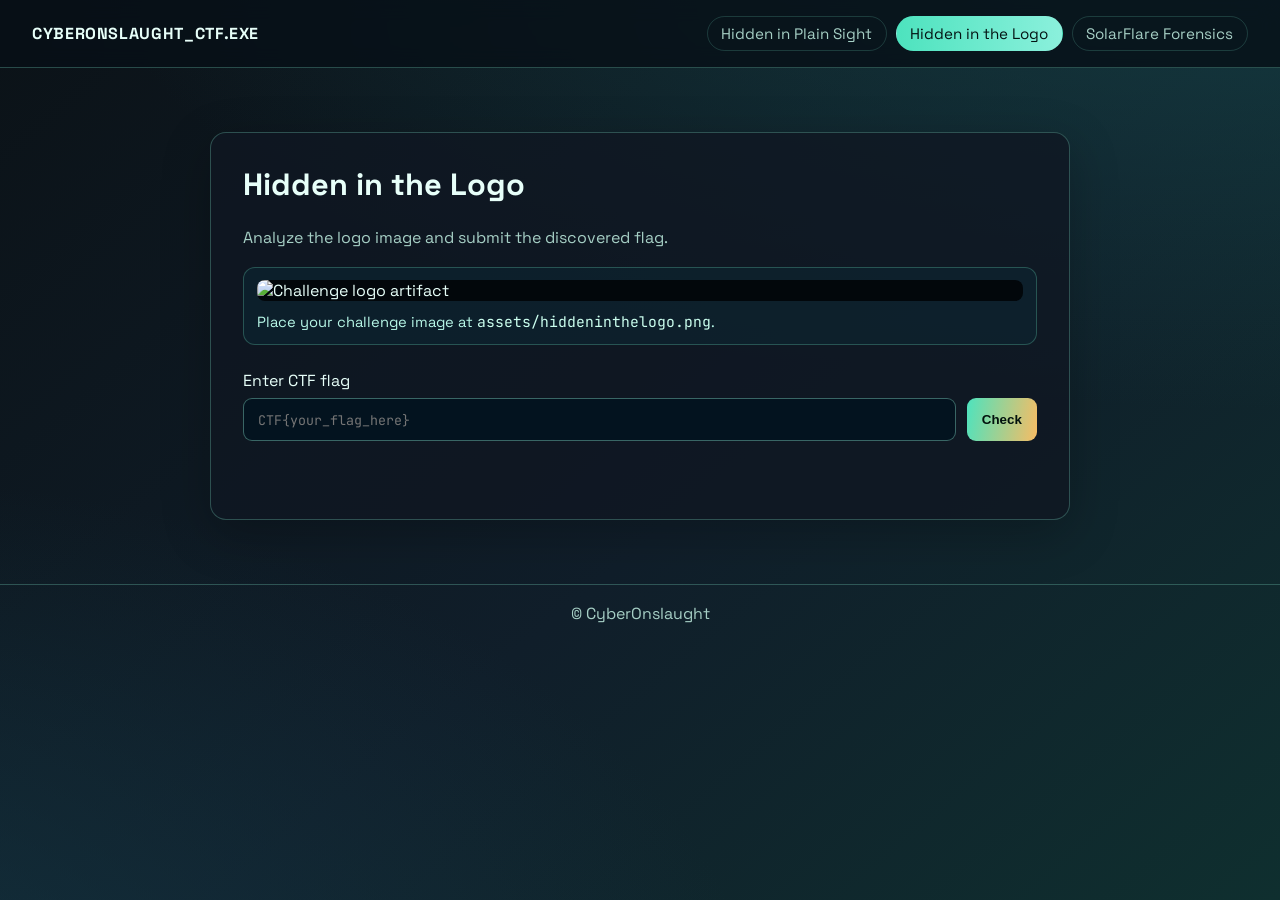
==== logo.html @ de5499c6 "created platform for CTF problems" ====
<!DOCTYPE html>
<html lang="en">
<head>
  <meta charset="UTF-8" />
  <meta name="viewport" content="width=device-width, initial-scale=1.0" />
  <title>Hidden in the Logo</title>
  <link rel="preconnect" href="https://fonts.googleapis.com" />
  <link rel="preconnect" href="https://fonts.gstatic.com" crossorigin />
  <link href="https://fonts.googleapis.com/css2?family=Space+Grotesk:wght@400;500;700&family=JetBrains+Mono:wght@400;600&display=swap" rel="stylesheet" />
  <link rel="stylesheet" href="styles.css" />
</head>
<body data-page="logo">
  <header class="site-header">
    <a class="brand" href="index.html">CyberOnslaught_CTF.exe</a>
    <nav class="tabs" aria-label="Challenge tabs">
      <a href="sight.html" data-tab="plain-sight">Hidden in Plain Sight</a>
      <a href="logo.html" data-tab="logo">Hidden in the Logo</a>
      <a href="solarflare.html" data-tab="solarflare">SolarFlare Forensics</a>
    </nav>
  </header>

  <main class="challenge-card">
    <h1>Hidden in the Logo</h1>
    <p>Analyze the logo image and submit the discovered flag.</p>

    <figure class="artifact-box">
      <img src="assets/hiddeninthelogo.png" alt="Challenge logo artifact" />
      <figcaption>Place your challenge image at <code>assets/hiddeninthelogo.png</code>.</figcaption>
    </figure>

    <form class="ctf-form" data-challenge="logo">
      <label for="logo-flag">Enter CTF flag</label>
      <div class="input-row">
        <input id="logo-flag" name="flag" type="text" placeholder="CTF{your_flag_here}" autocomplete="off" required />
        <button type="submit">Check</button>
      </div>
      <p class="feedback" aria-live="polite"></p>
    </form>
  </main>

  <footer class="site-footer">
    <p>&copy; CyberOnslaught</p>
  </footer>

  <script src="script.js"></script>
</body>
</html>
---- styles.css ----
:root {
  --bg-0: #0b1217;
  --bg-1: #101e2a;
  --bg-2: #0f2f2f;
  --card: #0f1722cc;
  --line: #6cc4ad55;
  --text: #e7fff9;
  --muted: #a6cfc5;
  --accent: #4de3be;
  --accent-2: #f7bc64;
  --ok: #7ef7a6;
  --bad: #ff7b7b;
}

* {
  box-sizing: border-box;
}

body {
  margin: 0;
  min-height: 100vh;
  color: var(--text);
  font-family: "Space Grotesk", sans-serif;
  background:
    radial-gradient(1200px 500px at 100% -10%, #17505099, transparent),
    radial-gradient(900px 600px at -10% 120%, #143744cc, transparent),
    linear-gradient(140deg, var(--bg-0), var(--bg-1) 55%, var(--bg-2));
}

.site-header {
  position: sticky;
  top: 0;
  z-index: 10;
  display: flex;
  justify-content: space-between;
  align-items: center;
  gap: 1rem;
  padding: 1rem clamp(1rem, 4vw, 2rem);
  border-bottom: 1px solid var(--line);
  backdrop-filter: blur(10px);
  background: #071017cc;
}

.brand {
  text-decoration: none;
  color: var(--text);
  font-weight: 700;
  letter-spacing: 0.04em;
  text-transform: uppercase;
}

.tabs {
  display: flex;
  flex-wrap: wrap;
  gap: 0.55rem;
}

.tabs a {
  text-decoration: none;
  color: var(--muted);
  border: 1px solid #70d8bc33;
  border-radius: 999px;
  padding: 0.45rem 0.85rem;
  font-size: 0.95rem;
  transition: 180ms ease;
}

.tabs a:hover {
  color: var(--text);
  border-color: #74dfc0;
}

body[data-page="plain-sight"] .tabs a[data-tab="plain-sight"],
body[data-page="logo"] .tabs a[data-tab="logo"],
body[data-page="solarflare"] .tabs a[data-tab="solarflare"] {
  color: #041313;
  background: linear-gradient(90deg, var(--accent), #8bf0dc);
  border-color: transparent;
}

.challenge-card {
  width: min(860px, 92vw);
  margin: clamp(1rem, 6vw, 4rem) auto;
  padding: clamp(1.1rem, 3vw, 2rem);
  border: 1px solid var(--line);
  border-radius: 16px;
  background: var(--card);
  box-shadow: 0 14px 50px #0000003d;
  animation: card-in 300ms ease-out;
}

.selector-grid {
  display: grid;
  grid-template-columns: repeat(auto-fit, minmax(220px, 1fr));
  gap: 0.9rem;
}

.selector-item {
  text-decoration: none;
  border: 1px solid #73e4c24d;
  border-radius: 12px;
  padding: 0.95rem;
  background: #0a1f2bac;
  transition: 180ms ease;
}

.selector-item h2 {
  margin: 0 0 0.45rem;
  color: var(--text);
  font-size: 1.1rem;
}

.selector-item p {
  margin: 0;
}

.selector-item:hover {
  transform: translateY(-2px);
  border-color: #87f0cf;
  background: #0d2a3aa8;
}

@keyframes card-in {
  from {
    opacity: 0;
    transform: translateY(14px);
  }
  to {
    opacity: 1;
    transform: translateY(0);
  }
}

h1 {
  margin-top: 0;
  font-size: clamp(1.5rem, 2.4vw, 2.1rem);
}

p {
  color: var(--muted);
  line-height: 1.6;
}

.artifact-box {
  margin: 1rem 0 1.6rem;
  border: 1px solid #72e4bf44;
  border-radius: 12px;
  padding: 0.8rem;
  background: #0d2430aa;
}

.artifact-box img {
  width: 100%;
  max-height: 360px;
  object-fit: contain;
  display: block;
  border-radius: 8px;
  background: #02070b;
}

.artifact-box figcaption {
  color: #b7f7e7;
  margin-top: 0.65rem;
  font-size: 0.92rem;
}

.ctf-form label {
  display: block;
  margin-bottom: 0.45rem;
}

.input-row {
  display: grid;
  grid-template-columns: 1fr auto;
  gap: 0.65rem;
}

input[type="text"] {
  width: 100%;
  border: 1px solid #89e4cd66;
  background: #03131f;
  color: var(--text);
  border-radius: 9px;
  padding: 0.7rem 0.85rem;
  font-family: "JetBrains Mono", monospace;
}

button {
  border: 0;
  border-radius: 9px;
  cursor: pointer;
  padding: 0.7rem 0.95rem;
  font-weight: 600;
  color: #02110d;
  background: linear-gradient(100deg, var(--accent), var(--accent-2));
}

.feedback {
  min-height: 1.2rem;
  margin-top: 0.7rem;
  font-weight: 700;
}

.feedback.ok {
  color: var(--ok);
}

.feedback.bad {
  color: var(--bad);
}

code {
  font-family: "JetBrains Mono", monospace;
  color: #cbffef;
}

.site-footer {
  margin-top: 2rem;
  padding: 1rem clamp(1rem, 4vw, 2rem) 1.4rem;
  border-top: 1px solid var(--line);
  text-align: center;
  color: var(--muted);
}

.site-footer p {
  margin: 0;
}

@media (max-width: 700px) {
  .site-header {
    flex-direction: column;
    align-items: flex-start;
  }

  .input-row {
    grid-template-columns: 1fr;
  }

  button {
    width: 100%;
  }
}
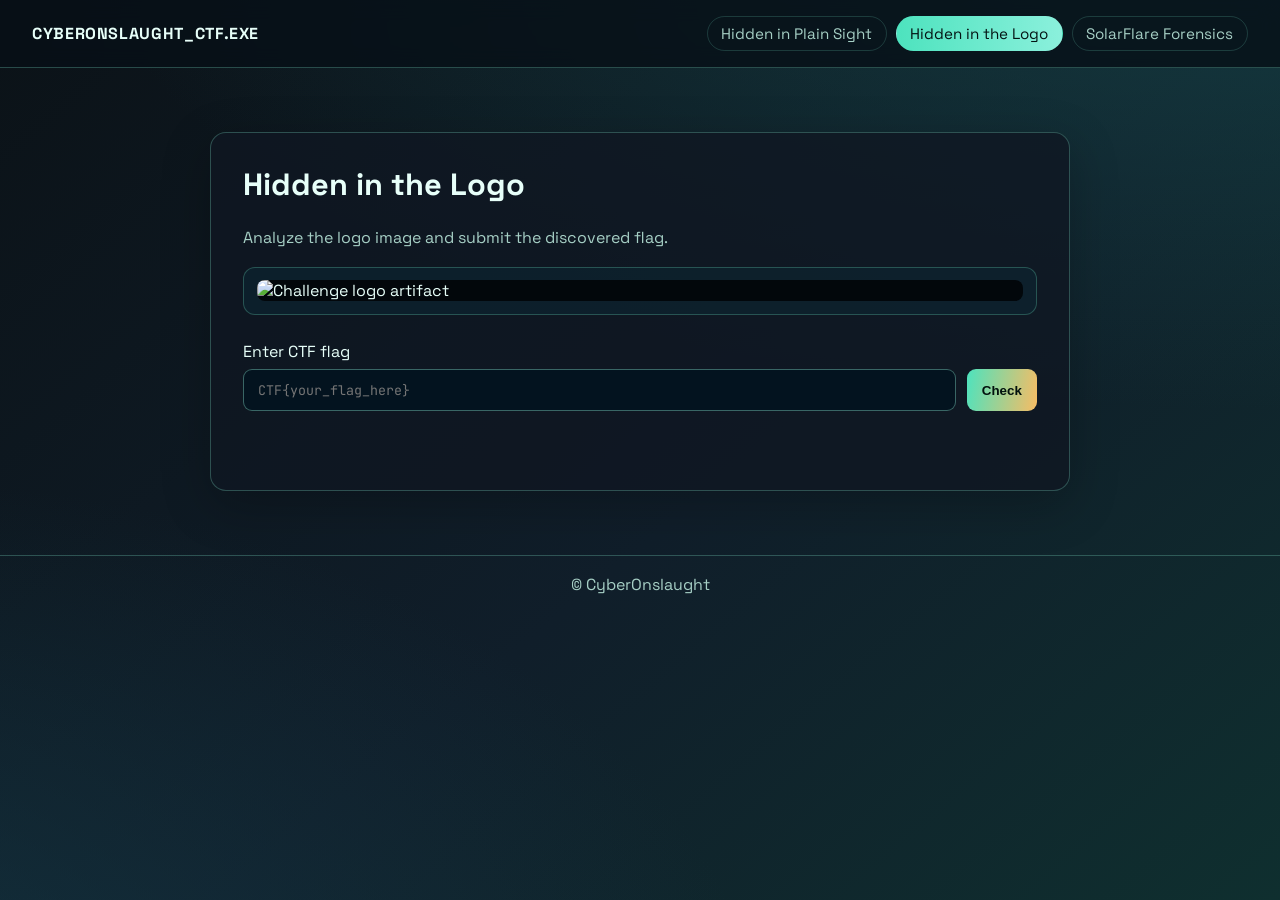
==== commit 22bfdb76: "added new features" ====
--- a/logo.html
+++ b/logo.html
@@ -25,7 +25,6 @@
 
     <figure class="artifact-box">
       <img src="assets/hiddeninthelogo.png" alt="Challenge logo artifact" />
-      <figcaption>Place your challenge image at <code>assets/hiddeninthelogo.png</code>.</figcaption>
     </figure>
 
     <form class="ctf-form" data-challenge="logo">
--- a/styles.css
+++ b/styles.css
@@ -164,6 +164,23 @@
   font-size: 0.92rem;
 }
 
+.download-link {
+  display: inline-flex;
+  align-items: center;
+  justify-content: center;
+  margin: 0 0 1.3rem;
+  padding: 0.7rem 0.95rem;
+  border-radius: 9px;
+  color: #02110d;
+  text-decoration: none;
+  font-weight: 600;
+  background: linear-gradient(100deg, var(--accent), var(--accent-2));
+}
+
+.download-link:hover {
+  filter: brightness(1.03);
+}
+
 .ctf-form label {
   display: block;
   margin-bottom: 0.45rem;
